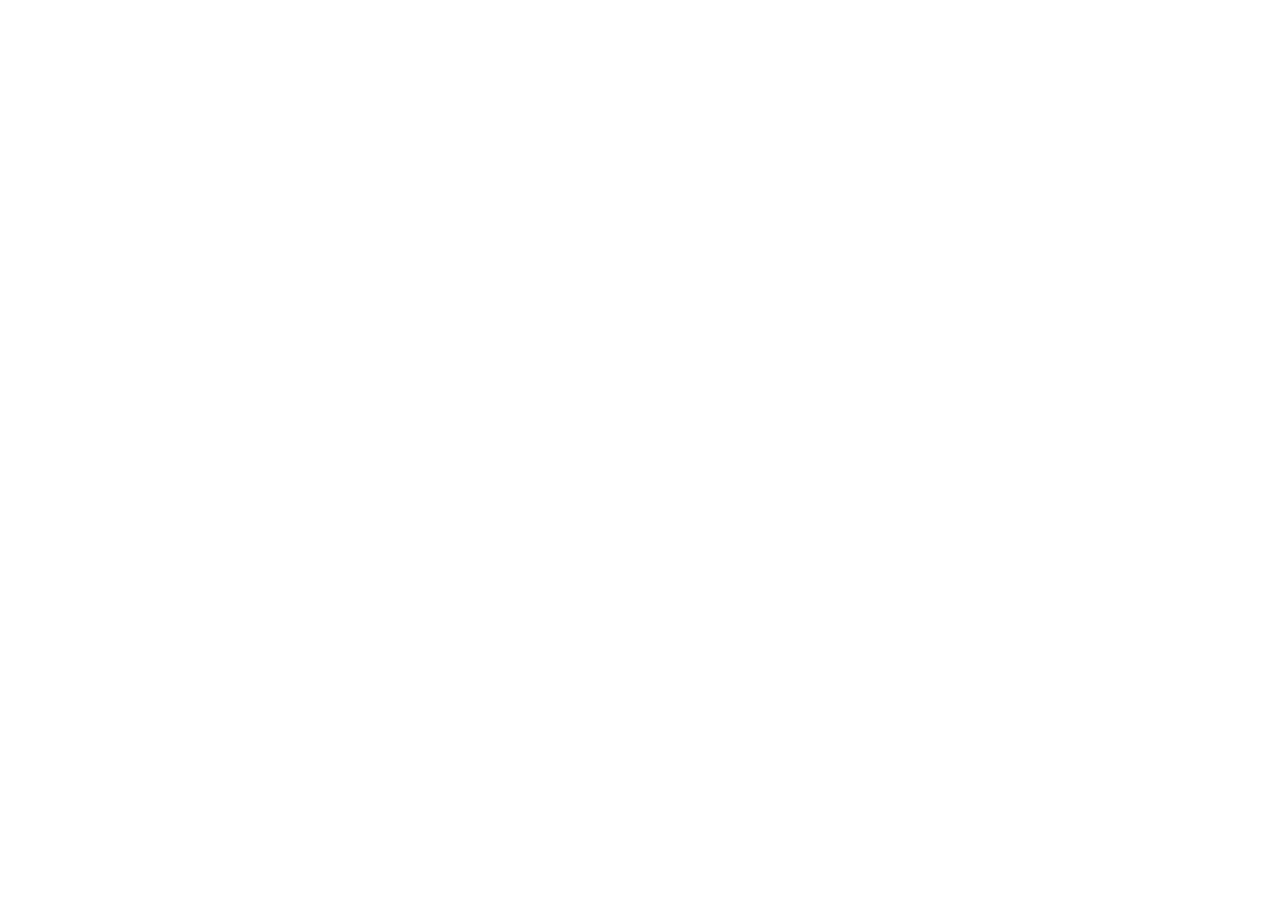
==== app/index.html @ 66009797 "akikoi.fr/app — redirection store + repli Co-Authored-By: Claude Opus 5 (1M context) <noreply@anthro" ====
<!DOCTYPE html>
<html lang="fr">
<head>
  <meta charset="utf-8">
  <meta name="viewport" content="width=device-width, initial-scale=1">

  <!-- Redirection immédiate vers la fiche Google Play -->
  <meta http-equiv="refresh" content="0;url=https://play.google.com/store/apps/details?id=com.cyriltosi.objetspretes">

  <title>Akikoi — suivez vos prêts d'objets</title>
  <meta name="description" content="Akikoi — suivez vos prêts d'objets : qui a quoi, depuis quand, rappels au bon moment. Téléchargez l'application sur Google Play.">
  <link rel="canonical" href="https://akikoi.fr/app/">
  <meta name="robots" content="noindex, follow">

  <meta property="og:type" content="website">
  <meta property="og:site_name" content="Akikoi">
  <meta property="og:locale" content="fr_FR">
  <meta property="og:title" content="Akikoi — suivez vos prêts d'objets">
  <meta property="og:description" content="Qui a quoi, depuis quand, rappels au bon moment. Vos données restent sur votre téléphone.">
  <meta property="og:url" content="https://akikoi.fr/app/">
  <meta property="og:image" content="https://akikoi.fr/assets/logo.png">
  <meta name="twitter:card" content="summary">

  <link rel="icon" href="../assets/logo.png">
  <link rel="apple-touch-icon" href="../assets/logo.png">
  <link rel="stylesheet" href="../styles.css">

  <!--
    TODO (app iOS) : quand la version iOS existera, cette page fera la détection
    de plateforme — iOS -> App Store, Android -> Google Play, desktop/autres ->
    le contenu de repli ci-dessous avec les deux boutons. Remplacer alors la
    balise <meta http-equiv="refresh"> (inconditionnelle) par une redirection
    uniquement en JavaScript, basée sur navigator.userAgent / userAgentData.
  -->
  <script>
    location.replace("https://play.google.com/store/apps/details?id=com.cyriltosi.objetspretes");
  </script>
</head>
<body>
  <!-- Contenu de repli : visible si la redirection ne part pas, et pour les robots -->
  <main class="redirect">
    <div class="container">
      <img class="redirect-logo" src="../assets/logo.png" alt="Akikoi" width="88" height="88">
      <h1>Akikoi — Prêtez sans oublier</h1>
      <p>Qui a quoi, depuis quand, rappels au bon moment. Vos données restent sur votre téléphone.</p>
      <a class="cta cta-live" href="https://play.google.com/store/apps/details?id=com.cyriltosi.objetspretes">
        <svg width="18" height="18" viewBox="0 0 24 24" aria-hidden="true"><path fill="currentColor" d="M3 3.5v17a1 1 0 0 0 1.5.87l14.5-8.5a1 1 0 0 0 0-1.74L4.5 2.63A1 1 0 0 0 3 3.5Z"/></svg>
        Télécharger sur Google Play
      </a>
      <p class="redirect-note">Redirection en cours vers Google Play… · <a href="../">Retour à l'accueil</a></p>
    </div>
  </main>
</body>
</html>
---- styles.css ----
:root {
  --accent: #059669;
  --accent-dark: #047857;
  --bg: #ffffff;
  --bg-alt: #f5f5f7;
  --text: #18181b;
  --muted: #52525b;
  --border: #e5e7eb;
  --card: #ffffff;
  --radius: 12px;
  --maxw: 820px;
}

* { box-sizing: border-box; }
html { -webkit-text-size-adjust: 100%; }

body {
  margin: 0;
  font-family: -apple-system, BlinkMacSystemFont, "Segoe UI", Roboto, Helvetica, Arial, sans-serif;
  color: var(--text);
  background: var(--bg);
  line-height: 1.6;
}

a { color: var(--accent); }
a:hover { color: var(--accent-dark); }

.container { max-width: var(--maxw); margin: 0 auto; padding: 0 20px; }

/* Header */
.site-header { border-bottom: 1px solid var(--border); background: var(--bg); }
.site-header .container {
  display: flex;
  align-items: center;
  justify-content: space-between;
  min-height: 64px;
  gap: 12px;
}
.brand {
  display: flex;
  align-items: center;
  gap: 10px;
  text-decoration: none;
  color: var(--text);
  font-weight: 700;
  font-size: 18px;
}
.brand img { width: 36px; height: 36px; border-radius: 9px; display: block; }
.langs a {
  margin-left: 14px;
  font-size: 14px;
  text-decoration: none;
  color: var(--muted);
  font-weight: 600;
}
.langs a[aria-current="true"] { color: var(--accent); }

/* Hero */
.hero { background: var(--bg-alt); padding: 56px 0; }
.hero .container { text-align: center; }
.hero h1 { font-size: 34px; line-height: 1.15; margin: 0 0 12px; }
.hero .tagline { font-size: 20px; font-weight: 600; margin: 0 0 12px; }
.hero p { font-size: 17px; color: var(--muted); max-width: 60ch; margin: 0 auto 24px; }

/* CTA */
.cta {
  display: inline-flex;
  align-items: center;
  gap: 10px;
  padding: 14px 22px;
  border-radius: var(--radius);
  font-weight: 700;
  font-size: 16px;
  font-family: inherit;
  text-decoration: none;
  border: 1px solid var(--border);
  background: var(--bg-alt);
  color: var(--muted);
  cursor: not-allowed;
}
.cta svg { flex: 0 0 auto; }
.cta-note { display: block; margin-top: 10px; font-size: 13px; color: var(--muted); }

/* Sections */
section { padding: 44px 0; }
section h2 { font-size: 24px; margin: 0 0 24px; text-align: center; }
.alt { background: var(--bg-alt); }

.steps { display: grid; gap: 16px; }
.step { background: var(--card); border: 1px solid var(--border); border-radius: var(--radius); padding: 20px; }
.step .n {
  display: inline-flex;
  align-items: center;
  justify-content: center;
  width: 30px; height: 30px;
  border-radius: 50%;
  background: var(--accent);
  color: #fff;
  font-weight: 700;
  margin-bottom: 10px;
}
.step h3 { margin: 0 0 6px; font-size: 17px; }
.step p { margin: 0; color: var(--muted); }

.features { list-style: none; padding: 0; margin: 0; display: grid; gap: 14px; }
.features li { padding-left: 28px; position: relative; color: var(--muted); }
.features li::before { content: "✓"; position: absolute; left: 0; top: 0; color: var(--accent); font-weight: 700; }
.features li strong { color: var(--text); }

.faq details { border: 1px solid var(--border); border-radius: var(--radius); padding: 0 16px; margin-bottom: 12px; background: var(--card); }
.faq summary { font-weight: 600; cursor: pointer; padding: 16px 0; list-style: none; }
.faq summary::-webkit-details-marker { display: none; }
.faq summary::after { content: "+"; float: right; color: var(--accent); font-weight: 700; }
.faq details[open] summary::after { content: "–"; }
.faq p { margin: 0 0 16px; color: var(--muted); }

/* Footer */
.site-footer { border-top: 1px solid var(--border); padding: 28px 0; color: var(--muted); font-size: 14px; text-align: center; }
.site-footer a { color: var(--muted); }

/* Legal / prose pages */
.prose { padding: 40px 0; }
.prose h1 { font-size: 28px; margin: 0 0 6px; }
.prose .updated { color: var(--muted); font-size: 14px; margin: 0 0 24px; }
.prose h2 { font-size: 18px; margin: 28px 0 8px; }
.prose p, .prose li { color: var(--text); }
.prose .lead { background: var(--bg-alt); border-left: 3px solid var(--accent); padding: 14px 16px; border-radius: 8px; }

@media (min-width: 640px) {
  .hero { padding: 72px 0; }
  .hero h1 { font-size: 44px; }
  .steps { grid-template-columns: repeat(3, 1fr); }
}

/* CTA actif (page /app) */
.cta-live {
  background: var(--accent);
  border-color: var(--accent);
  color: #fff;
  cursor: pointer;
}
.cta-live:hover { background: var(--accent-dark); border-color: var(--accent-dark); color: #fff; }

/* Page de redirection /app */
.redirect { display: flex; align-items: center; min-height: 100vh; padding: 40px 0; text-align: center; }
.redirect .redirect-logo { width: 88px; height: 88px; border-radius: 22px; display: block; margin: 0 auto 20px; }
.redirect h1 { font-size: 28px; line-height: 1.2; margin: 0 0 12px; }
.redirect p { font-size: 17px; color: var(--muted); max-width: 46ch; margin: 0 auto 24px; }
.redirect .redirect-note { font-size: 13px; margin: 20px auto 0; }
.redirect .redirect-note a { color: var(--muted); }

@media (min-width: 640px) {
  .redirect h1 { font-size: 34px; }
}
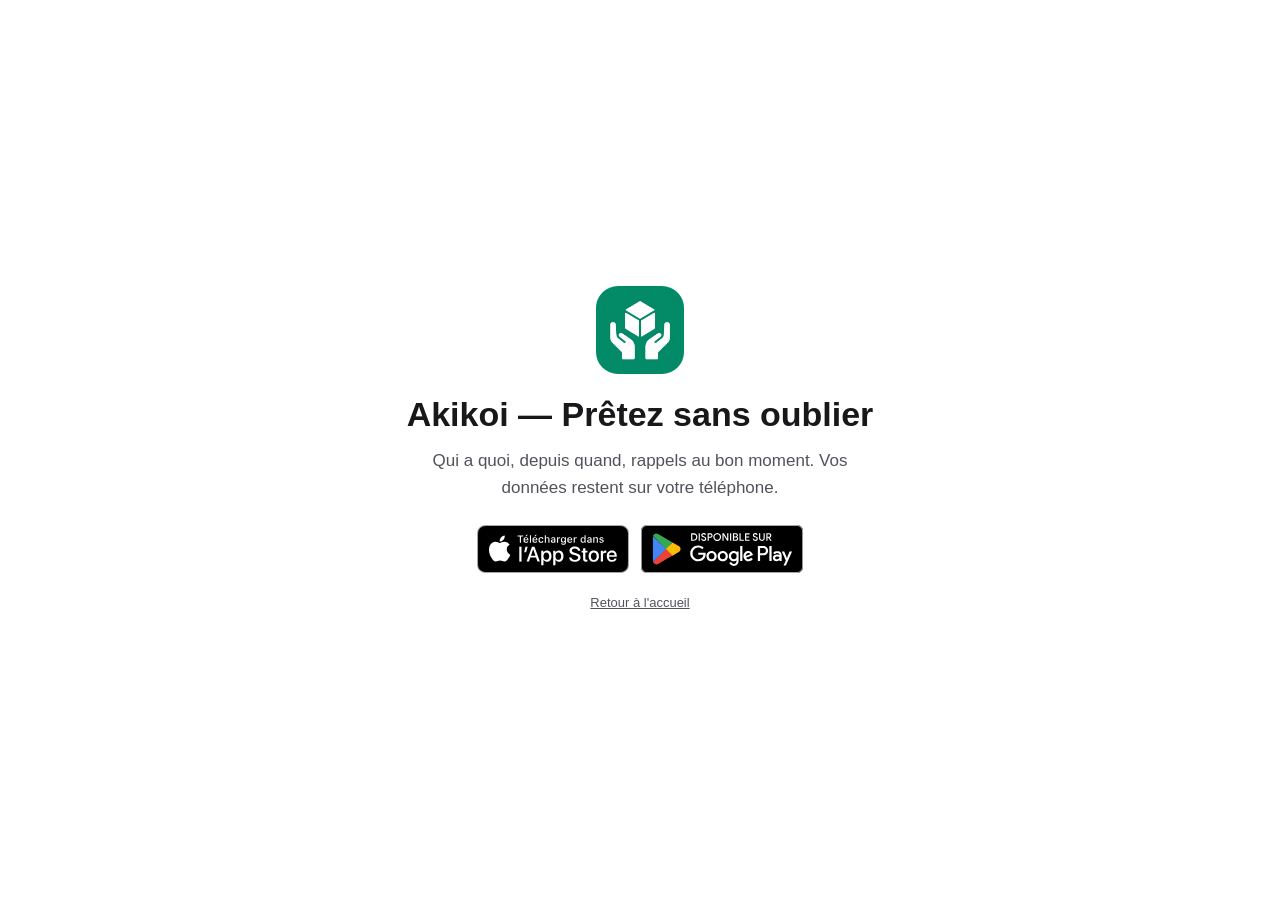
==== commit f8256e4a: "site: Akikoi disponible sur l'App Store Co-Authored-By: Claude Opus 5.5 <noreply@anthropic.com>" ====
--- a/app/index.html
+++ b/app/index.html
@@ -4,11 +4,8 @@
   <meta charset="utf-8">
   <meta name="viewport" content="width=device-width, initial-scale=1">
 
-  <!-- Redirection immédiate vers la fiche Google Play -->
-  <meta http-equiv="refresh" content="0;url=https://play.google.com/store/apps/details?id=com.cyriltosi.objetspretes">
-
   <title>Akikoi — suivez vos prêts d'objets</title>
-  <meta name="description" content="Akikoi — suivez vos prêts d'objets : qui a quoi, depuis quand, rappels au bon moment. Téléchargez l'application sur Google Play.">
+  <meta name="description" content="Akikoi — suivez vos prêts d'objets : qui a quoi, depuis quand, rappels au bon moment. Téléchargez l'application sur l'App Store ou Google Play.">
   <link rel="canonical" href="https://akikoi.fr/app/">
   <meta name="robots" content="noindex, follow">
 
@@ -18,22 +15,29 @@
   <meta property="og:title" content="Akikoi — suivez vos prêts d'objets">
   <meta property="og:description" content="Qui a quoi, depuis quand, rappels au bon moment. Vos données restent sur votre téléphone.">
   <meta property="og:url" content="https://akikoi.fr/app/">
-  <meta property="og:image" content="https://akikoi.fr/assets/logo.png">
-  <meta name="twitter:card" content="summary">
+  <!--
+    Bannière plutôt que carré : WhatsApp affiche une image large en vignette
+    d'aperçu, alors qu'un carré est rogné — et les dimensions déclarées sont
+    les vraies, sans quoi l'aperçu se réserve la mauvaise place.
+  -->
+  <meta property="og:image" content="https://akikoi.fr/assets/og-banner.png">
+  <meta property="og:image:width" content="1200">
+  <meta property="og:image:height" content="630">
+  <meta property="og:image:type" content="image/png">
+  <meta name="twitter:card" content="summary_large_image">
 
   <link rel="icon" href="../assets/logo.png">
   <link rel="apple-touch-icon" href="../assets/logo.png">
   <link rel="stylesheet" href="../styles.css">
 
   <!--
-    TODO (app iOS) : quand la version iOS existera, cette page fera la détection
-    de plateforme — iOS -> App Store, Android -> Google Play, desktop/autres ->
-    le contenu de repli ci-dessous avec les deux boutons. Remplacer alors la
-    balise <meta http-equiv="refresh"> (inconditionnelle) par une redirection
-    uniquement en JavaScript, basée sur navigator.userAgent / userAgentData.
+    Redirection selon l'appareil, en JavaScript seulement : iPhone/iPad -> App Store,
+    Android -> Google Play. Ailleurs (ordinateur, robots), pas de redirection : la
+    page montre les deux badges.
   -->
+  <script src="../assets/stores.js"></script>
   <script>
-    location.replace("https://play.google.com/store/apps/details?id=com.cyriltosi.objetspretes");
+    if (window.AKIKOI_STORE.url) location.replace(window.AKIKOI_STORE.url);
   </script>
 </head>
 <body>
@@ -43,11 +47,11 @@
       <img class="redirect-logo" src="../assets/logo.png" alt="Akikoi" width="88" height="88">
       <h1>Akikoi — Prêtez sans oublier</h1>
       <p>Qui a quoi, depuis quand, rappels au bon moment. Vos données restent sur votre téléphone.</p>
-      <a class="cta cta-live" href="https://play.google.com/store/apps/details?id=com.cyriltosi.objetspretes">
-        <svg width="18" height="18" viewBox="0 0 24 24" aria-hidden="true"><path fill="currentColor" d="M3 3.5v17a1 1 0 0 0 1.5.87l14.5-8.5a1 1 0 0 0 0-1.74L4.5 2.63A1 1 0 0 0 3 3.5Z"/></svg>
-        Télécharger sur Google Play
-      </a>
-      <p class="redirect-note">Redirection en cours vers Google Play… · <a href="../">Retour à l'accueil</a></p>
+      <div class="stores">
+        <a class="store-badge" href="https://apps.apple.com/app/id6822337850"><img src="../assets/badges/app-store-fr.svg" alt="Télécharger dans l'App Store" width="152" height="48"></a>
+        <a class="store-badge" href="https://play.google.com/store/apps/details?id=com.cyriltosi.objetspretes"><img src="../assets/badges/google-play-fr.svg" alt="Disponible sur Google Play" width="162" height="48"></a>
+      </div>
+      <p class="redirect-note"><a href="../">Retour à l'accueil</a></p>
     </div>
   </main>
 </body>
--- a/styles.css
+++ b/styles.css
@@ -141,6 +141,12 @@
 }
 .cta-live:hover { background: var(--accent-dark); border-color: var(--accent-dark); color: #fff; }
 
+/* Badges officiels des stores (accueil, /app) : même hauteur, côte à côte */
+.stores { display: flex; flex-wrap: wrap; justify-content: center; gap: 12px; }
+.store-badge { display: block; line-height: 0; border-radius: 8px; }
+.store-badge img { display: block; width: auto; height: 48px; }
+.store-badge:focus-visible { outline: 3px solid var(--accent); outline-offset: 3px; }
+
 /* Page de redirection /app */
 .redirect { display: flex; align-items: center; min-height: 100vh; padding: 40px 0; text-align: center; }
 .redirect .redirect-logo { width: 88px; height: 88px; border-radius: 22px; display: block; margin: 0 auto 20px; }
@@ -152,3 +158,123 @@
 @media (min-width: 640px) {
   .redirect h1 { font-size: 34px; }
 }
+
+/* Page lien d'emprunt /e */
+.loan { padding: 28px 0 48px; }
+.loan .container { max-width: 480px; }
+.loan [hidden] { display: none !important; }
+.loan-card {
+  background: var(--card);
+  border: 1px solid var(--border);
+  border-radius: var(--radius);
+  padding: 22px 20px;
+  box-shadow: 0 1px 2px rgba(0, 0, 0, 0.04);
+}
+.loan-kicker { margin: 0 0 4px; font-size: 13px; font-weight: 600; letter-spacing: 0.04em; text-transform: uppercase; color: var(--muted); }
+.loan-object { margin: 0; font-size: 30px; line-height: 1.15; overflow-wrap: anywhere; }
+.loan-lender { margin: 4px 0 0; font-size: 17px; color: var(--muted); overflow-wrap: anywhere; }
+.loan-badge {
+  display: inline-block;
+  margin: 14px 0 18px;
+  padding: 6px 12px;
+  border-radius: 999px;
+  font-weight: 700;
+  font-size: 16px;
+}
+.loan-badge-ok { background: #ecfdf5; color: var(--accent-dark); }
+.loan-badge-soon { background: #fffbeb; color: #b45309; }
+.loan-badge-late { background: #fef2f2; color: #b91c1c; }
+.loan-badge-free { background: var(--bg-alt); color: var(--muted); }
+.loan-items { list-style: none; margin: 14px 0 18px; padding: 0; display: grid; gap: 12px; }
+.loan-item { display: grid; grid-template-columns: 1fr auto; gap: 4px 12px; align-items: center; padding-bottom: 12px; border-bottom: 1px solid var(--border); }
+.loan-item:last-child { padding-bottom: 0; border-bottom: 0; }
+.loan-item-object { font-weight: 600; font-size: 18px; overflow-wrap: anywhere; }
+.loan-item .loan-badge { margin: 0; }
+.loan-item-date { grid-column: 1 / -1; font-size: 14px; color: var(--muted); }
+.loan-dates { margin: 0; display: grid; gap: 10px; }
+.loan-dates dt { font-size: 13px; color: var(--muted); }
+.loan-dates dd { margin: 0; font-weight: 600; }
+.loan-dates dd::first-letter { text-transform: uppercase; }
+.loan-honest { margin: 18px 0 0; padding-top: 14px; border-top: 1px solid var(--border); font-size: 13px; color: var(--muted); }
+/* L'objet proposé : deux mots sous le titre, et le pied qui invite à en proposer */
+.offer-words { margin: 12px 0 0; font-size: 17px; line-height: 1.5; overflow-wrap: anywhere; }
+/* Le manifeste : six lignes, larges, et rien autour */
+.manifeste { padding: 32px 0 56px; }
+.manifeste .container { max-width: 620px; }
+.manifeste h1 { font-size: 34px; line-height: 1.15; margin: 0 0 24px; }
+.manifeste-lignes { list-style: none; margin: 0; padding: 0; display: grid; gap: 18px; }
+.manifeste-lignes li {
+  font-size: 19px;
+  line-height: 1.5;
+  padding-left: 18px;
+  border-left: 2px solid var(--border);
+}
+/*
+  La pousse, devant le slogan — et nulle part ailleurs.
+
+  Dessinée, et non l'emoji : 🌱 change de forme, de couleur et de taille selon
+  le système, et un signe qui n'est pas le même partout n'est pas un signe. Elle
+  prend la couleur d'accent, une seule, et se cale sur la ligne du texte plutôt
+  que sur une hauteur fixe — le titre fait 34 points sur téléphone et 44 sur
+  large, la pousse doit suivre.
+
+  Jamais dans le logo : le logo est un nom, pas une profession de foi.
+*/
+.pousse {
+  width: 28px;
+  height: 28px;
+  color: var(--accent);
+  vertical-align: -0.12em;
+  margin-right: 10px;
+}
+.manifeste-pied { margin: 32px 0 0; }
+
+/* La raison d'être, en tête des pages qui portent un lien */
+.site-eco {
+  margin: 0 0 18px;
+  font-size: 15px;
+  color: var(--muted);
+}
+
+/* Le prénom de qui demande : au-dessus du bouton, et jamais exigé */
+.offer-name { display: grid; gap: 6px; margin: 0 0 14px; text-align: left; }
+.offer-name span { font-size: 14px; color: var(--muted); }
+.offer-name input {
+  width: 100%;
+  padding: 12px 14px;
+  border: 1px solid var(--border);
+  border-radius: var(--radius);
+  background: var(--card);
+  font: inherit;
+  font-size: 16px;
+  color: inherit;
+}
+.offer-name input:focus-visible { outline: 2px solid var(--accent); outline-offset: 1px; }
+
+/* La liste « Ce que {p} peut prêter » : une carte par objet, empilées */
+.offer-list { list-style: none; margin: 18px 0 0; padding: 0; display: grid; gap: 14px; }
+.offer-card { display: grid; }
+.offer-card-object { margin: 0; font-size: 21px; line-height: 1.2; overflow-wrap: anywhere; }
+.offer-card .offer-words { margin: 8px 0 0; font-size: 16px; }
+.offer-card .loan-badge { justify-self: start; margin: 12px 0 0; font-size: 15px; }
+.offer-card .loan-cta-btn { margin-top: 16px; }
+.offer-foot { margin-top: 32px; padding-top: 20px; border-top: 1px solid var(--border); text-align: center; }
+.offer-foot p { margin: 0 0 12px; color: var(--muted); }
+.loan-cta { margin-top: 22px; text-align: center; }
+.loan-cta-btn { display: flex; justify-content: center; width: 100%; text-align: center; line-height: 1.35; }
+.loan-keep {
+  margin-top: 12px;
+  padding: 8px;
+  border: 0;
+  background: none;
+  font: inherit;
+  font-size: 15px;
+  color: var(--muted);
+  text-decoration: underline;
+  cursor: pointer;
+}
+.loan-keep:hover { color: var(--text); }
+.loan-kept { margin: 12px auto 0; max-width: 40ch; text-align: center; font-size: 15px; color: var(--muted); }
+.loan-empty { text-align: center; padding-top: 24px; }
+.loan-empty h1 { font-size: 26px; line-height: 1.2; margin: 0 0 12px; }
+.loan-empty p { color: var(--muted); margin: 0 auto 20px; max-width: 40ch; }
